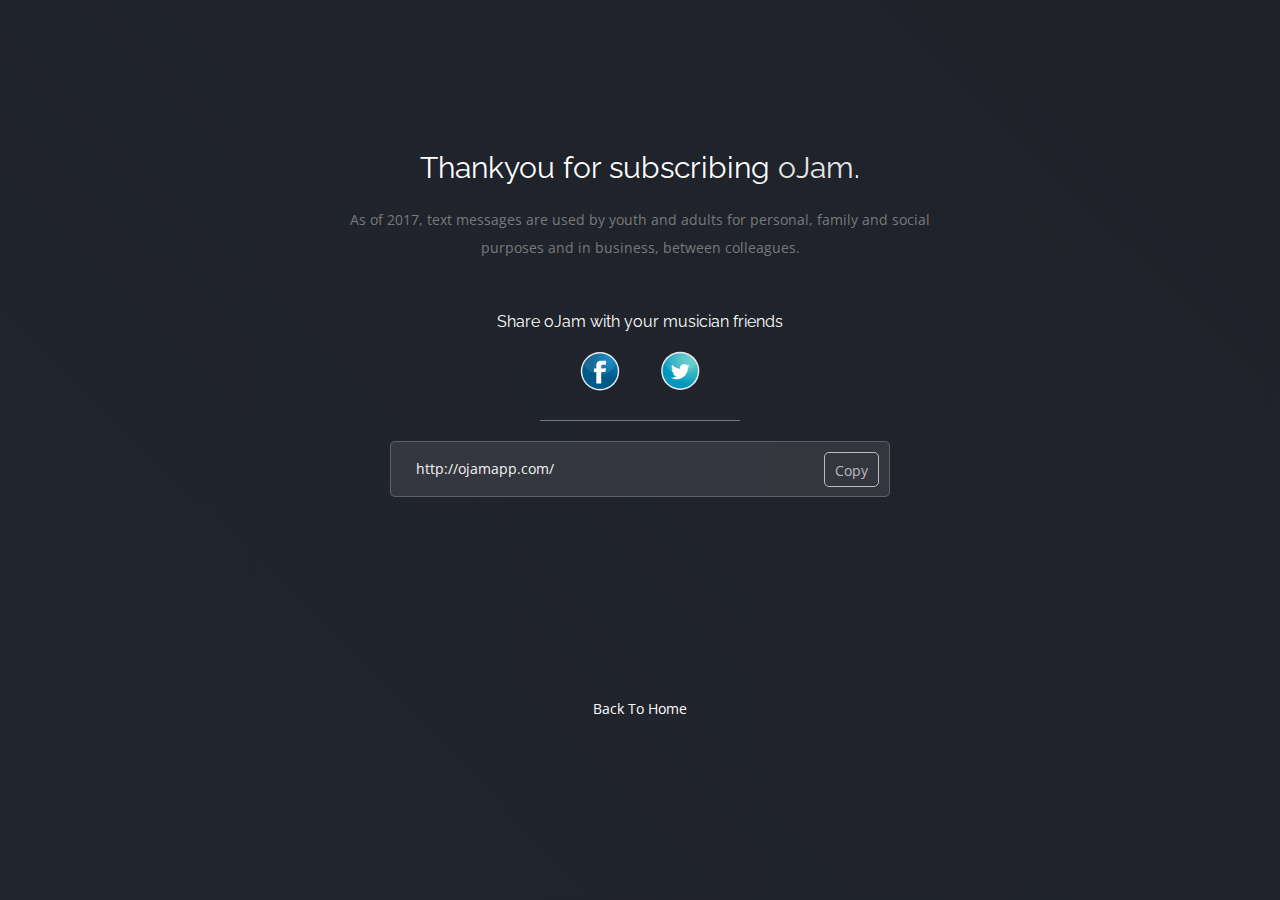
==== share.html @ 920ee9f1 "demo app created" ====
<!DOCTYPE html>
<!--[if IE 7]>    <html class="no-js ie7 oldie" lang="en-US"> <![endif]-->
<!--[if IE 8]>    <html class="no-js ie8 oldie" lang="en-US"> <![endif]-->
<!--[if gt IE 8]><!-->
<html class="no-js" lang="en-US">
<!--<![endif]-->

<head>

    <!-- META DATA -->
    <meta charset="utf-8">
    <meta http-equiv="X-UA-Compatible" content="IE=edge">
    <meta http-equiv="content-type" content="text/html;charset=UTF-8">
    <meta name="viewport" content="width=device-width, initial-scale=1, maximum-scale=1">


    <!-- Title -->
    <title>oJam | Home </title>
    <meta name="keywords" content="ojam, Ojam, oJam, music, music instruments, ojamapp, music apps, Delhi  music, Indian Music, music bands, bands, band ">
    <meta name="description" content="oJam - coming soon on Android and iOS">

    <link rel="icon" href="images/favicon.ico">

    <!-- CSS Global Compulsory -->
    <link rel="stylesheet" href="css/bootstrap.min.css">
    <link rel="stylesheet" href="css/style.css">

    <!-- CSS Implementing Plugins -->
    <link rel="stylesheet" type="text/css" href="css/ionicons.min.css" />
    <link rel="stylesheet" type="text/css" href="css/animate.min.css" />

    <script type="text/javascript" src="js/angular.min.js"></script>

    <!-- Fonts -->
    <link href='http://fonts.googleapis.com/css?family=Open+Sans:300italic,700italic,400,300,700&amp;subset=latin,latin-ext' rel='stylesheet' type='text/css'>
    <link href='http://fonts.googleapis.com/css?family=Raleway:400,300,700,900' rel='stylesheet' type='text/css'>
    <link href="https://fonts.googleapis.com/css?family=Josefin+Sans:400,700" rel="stylesheet">
    <link href="https://fonts.googleapis.com/css?family=Montserrat" rel="stylesheet">
    <link href="https://fonts.googleapis.com/css?family=Comfortaa:700" rel="stylesheet">
    <script src="https://ajax.googleapis.com/ajax/libs/jquery/2.2.4/jquery.min.js"></script>


    <!-- HTML5 shim and Respond.js IE8 support of HTML5 elements and media queries -->
    <!--[if lt IE 9]>
<script src="http://html5shim.googlecode.com/svn/trunk/html5.js"></script>
<script src="http://webnextbd.net/demo/js/respond.min.js"></script>
<![endif]-->

    <!--[if lt IE 11]>
<link rel="stylesheet" type="text/css" href="http://webnextbd.net/demo/css/ie.css">
<![endif]-->
    <script src="js/controller/subscribecrtl.js"></script>

</head>

<body>
    <section id="sharepage">
        <div class="container">
            <div class="content-share">
                <h3>Thankyou for subscribing <a class="back-link" href="http://ojamapp.com/">oJam</a>.</h3>
                <p>As of 2017, text messages are used by youth and adults for personal, family and social purposes and in business, between colleagues.</p>
                <h6>Share oJam with your musician friends</h6>
                <div class="shareBtn">
                    <div class="fb-share-button" data-href="https://ojamapp.com/" data-layout="button" data-size="large" data-mobile-iframe="true">
                        <a class="fb-share fb-xfbml-parse-ignore" href="https://www.facebook.com/sharer/sharer.php?u=https%3A%2F%2Fojamapp.com%2F&amp;src=sdkpreparse">
                            <img src="images/fb.svg" alt="facebook">
                        </a>
                    </div>
                    <div>
                        <a class="tw-share twitter-share-button" href="https://twitter.com/intent/tweet?text=This%20is%20an%20awesome%20app,%20please%20share%20and%20subscribe%20to%20http://ojamapp.com/">
                            <img src="images/tw.svg" alt="Twitter">
                        </a>
                    </div>
                </div>
                <hr>
                <p class="share-link">
                    <script>
                        var copyTextareaBtn = function(event) {
                            var copyTextarea = document.querySelector('.js-copytextarea');
                            copyTextarea.select();
                            try {
                                var successful = document.execCommand('copy');
                                var msg = successful ? 'successful' : 'unsuccessful';
                                console.log('Copying text command was ' + msg);
                                document.getElementById(message).style.opacity = 1;

                            } catch (err) {
                                console.log('Oops, unable to copy');
                            }
                        };
                    </script>
                    <textarea class="js-copytextarea">http://ojamapp.com/</textarea>
                    <button class="js-textareacopybtn" style="vertical-align:top;" onclick="copyTextareaBtn()">Copy</button>
                </p>
                <p id="message">Copied to clipboard !!</p>

            </div>
            <a class="backtoHome" href="http://ojamapp.com/">Back To Home</a>

        </div>

    </section>

    <!-- JS -->
    <script type="text/javascript " src="js/jquery-1.11.3.min.js "></script>
    <script type="text/javascript " src="js/bootstrap.min.js "></script>
    <script type="text/javascript " src="js/jquery.backstretch.min.js "></script>
    <script type="text/javascript " src="js/jquery.countdown.min.js "></script>
    <script type="text/javascript " src="js/jquery.particleground.min.js "></script>
    <script type="text/javascript " src="js/jquery.nicescroll.min.js "></script>
    <script type="text/javascript " src="js/jquery.flexslider-min.js "></script>
    <script type="text/javascript " src="js/jquery.appear.js "></script>
    <script type="text/javascript " src="js/main.js "></script>

</body>
<div id="fb-root"></div>
<script>
    (function(d, s, id) {
        var js, fjs = d.getElementsByTagName(s)[0];
        if (d.getElementById(id)) return;
        js = d.createElement(s);
        js.id = id;
        js.src = "//connect.facebook.net/en_GB/sdk.js#xfbml=1&version=v2.10";
        fjs.parentNode.insertBefore(js, fjs);
    }(document, 'script', 'facebook-jssdk'));
</script>

</html>
---- css/style.css ----
/* ==================== RESET STYLES ==================== */
    
    html,
    body,
    div,
    span,
    applet,
    object,
    iframe,
    h1,
    h2,
    h3,
    h4,
    h5,
    h6,
    p,
    blockquote,
    pre,
    a,
    abbr,
    acronym,
    address,
    big,
    cite,
    code,
    del,
    dfn,
    em,
    img,
    ins,
    kbd,
    q,
    s,
    samp,
    small,
    strike,
    strong,
    sub,
    sup,
    tt,
    var,
    b,
    u,
    i,
    center,
    dl,
    dt,
    dd,
    ol,
    ul,
    li,
    fieldset,
    form,
    label,
    legend,
    table,
    caption,
    tbody,
    tfoot,
    thead,
    tr,
    th,
    td,
    article,
    aside,
    canvas,
    details,
    embed,
    figure,
    figcaption,
    footer,
    header,
    hgroup,
    menu,
    nav,
    output,
    ruby,
    section,
    summary,
    time,
    mark,
    audio,
    video {
        margin: 0;
        padding: 0;
        border: 0;
        font-size: 100%;
        font: inherit;
        vertical-align: baseline;
    }
    /* ==================== BOOTSTRAP FIX FOR WINPHONR 8 AND IE10  ==================== 

@-webkit-viewport {
width: device-width;
}

@-moz-viewport {
width: device-width;
}

@-ms-viewport {
width: device-width;
}

@-o-viewport {
width: device-width;
}

@viewport {
width: device-width;
}
/* ==================== BASIC STYLES ==================== */
    
    body {
        color: #fff;
        background: #ffffff;
        line-height: 1;
        font-size: 10px;
        font-family: 'Open Sans', sans-serif;
        font-style: normal;
        font-weight: normal;
        line-height: 28px;
        -webkit-font-smoothing: antialiased;
        -webkit-text-size-adjust: 100%;
        overflow-x: hidden;
        white-space: normal;
        position: relative;
    }
    
    article,
    aside,
    details,
    figcaption,
    figure,
    footer,
    header,
    hgroup,
    menu,
    nav,
    section {
        display: block;
    }
    
    input,
    select,
    textarea {
        font-size: 14px;
        font-weight: 300;
        font-style: normal;
        font-family: inherit;
    }
    /* ==================== TYPOGRAOHY ==================== */
    
    h1,
    h2,
    h3,
    h4,
    h5,
    h6 {
        font-weight: 400;
        margin-bottom: none;
        line-height: 1.2em;
    }
    
    h1 {
        font-family: 'Raleway', sans-serif;
        font-size: 62px;
        position: relative;
        margin-bottom: 0px;
    }
    
    h2 {
        font-family: 'Raleway', sans-serif;
        font-size: 48px;
        position: relative;
    }
    
    h3 {
        font-family: 'Raleway', sans-serif;
        font-size: 30px;
    }
    
    h4 {
        font-family: 'Raleway', sans-serif;
        font-size: 25px;
    }
    
    h5 {
        font-family: 'Raleway', sans-serif;
        font-size: 20px;
    }
    
    h6 {
        font-family: 'Raleway', sans-serif;
        font-size: 16px;
    }
    
    p.lead {
        font-family: 'Raleway', sans-serif;
        font-size: 21px;
        padding: 0;
        font-weight: 400;
    }
    
    a>* {
        cursor: pointer;
        text-decoration: none;
        -webkit-transition: all .3s ease-in-out;
        -moz-transition: all .3s ease-in-out;
        -ms-transition: all .3s ease-in-out;
        -o-transition: all .3s ease-in-out;
        transition: all .3s ease-in-out;
    }
    
    a:hover,
    a>*:hover,
    a:focus {
        text-decoration: none;
        outline: 0;
    }
    
    a,
    a:hover {
        color: inherit;
    }
    
    ul {
        list-style: none;
    }
    
    em {
        font-style: italic;
    }
    
    strong {
        font-weight: 700;
    }
    
    .center {
        margin-left: auto;
        margin-right: auto;
        display: block;
    }
    
    .color-white {
        color: #fff;
    }
    /* ==================== PRELOADER ==================== */
    
    .loader {
        width: auto;
        background-color: rgba(242, 209, 94, 1);
        position: absolute;
        top: 2px;
        left: 5px;
        right: 5px;
        z-index: 99999;
    }
    
    .loader,
    .loader div {
        height: 3px;
        border-radius: 5px;
    }
    
    .progress {
        position: relative;
        width: 100%;
        height: 100%;
    }
    
    .progress:before {
        content: '';
        position: absolute;
        height: 100%;
        background-color: rgba(242, 209, 94, 1);
        animation: indeterminate_first 1s infinite ease-out;
    }
    
    .progress:after {
        content: '';
        position: absolute;
        height: 100%;
        background-color: rgba(242, 209, 94, .7);
        animation: indeterminate_second 1s infinite ease-in;
    }
    
    @keyframes indeterminate_first {
        0% {
            left: -100%;
            width: 100%;
        }
        100% {
            left: 100%;
            width: 10%;
        }
    }
    
    @keyframes indeterminate_second {
        0% {
            left: -150%;
            width: 100%;
        }
        100% {
            left: 100%;
            width: 10%;
        }
    }
    /* ====================  COVER =====================*/
    
    .bg-cover {
        background: rgba(255, 255, 255, .0);
        border-radius: 4px;
        padding: 0px 20px;
        width: 95%;
        max-width: 620px;
        margin: 100px auto 20px;
    }
    /* ==================== CONTENT  ==================== */
    
    .main {
        padding: 100px 0px;
        padding-bottom: 0px;
    }
    
    .logo-site {
        width: 100%;
        position: relative;
        margin-top: -65px;
    }
    
    .logo-site img {
        display: block;
        width: 130px;
        height: 130px;
        border-radius: 100%;
        border: 5px solid #EFD45A;
        background: #191A32;
        padding: 10px;
        margin: 0px auto;
        position: absolute;
        margin-left: calc(50% - 65px);
        margin-top: -65px;
    }
    
    .logo-site .name-site {
        font-weight: 700;
        letter-spacing: 4px;
        margin-top: 5px !important;
        margin-right: -2px;
        color: #FCFCFC;
        padding-top: 69px;
        font-family: 'Comfortaa', 'cursive';
    }
    
    .title-section {
        text-align: center;
        letter-spacing: 0;
        margin-top: 0px;
        margin-bottom: 0px;
        backface-visibility: hidden;
        -webkit-backface-visibility: hidden;
        -moz-backface-visibility: hidden;
        -ms-backface-visibility: hidden;
        color: #fff;
        font-weight: 800;
        position: relative;
    }
    
    .header-section {
        padding-bottom: 0px;
    }
    /* ====================   ==================== */
    
    .content-slide h6 {
        margin: 40px auto;
        font-size: 14px;
        color: #f4f4f4;
        font-weight: 400;
        line-height: 20px;
        letter-spacing: 1.0px;
        text-shadow: 0px 1px #1e1e1e;
    }
    /* ==================== APP STORES ================*/
    
    .app-links {
        width: 100%;
        padding: 0px auto;
        margin: 0px auto;
        text-align: center;
    }
    
    .stores {
        margin: 0px auto;
        display: flex;
        align-items: center;
        justify-content: center;
    }
    
    .app-links .store {
        float: left;
        align-self: center;
        font-size: 15px;
    }
    
    .store {
        border: 1.5px solid #EFD45A;
        padding: 7px 30px;
        text-align: center;
        width: 120px;
        margin: 5px 5px;
        border-radius: 5px;
    }
    
    .store:hover,
    .store:focus {
        background: rgba(24, 24, 49, 0.49);
    }
    
    .store>a {
        width: 120px;
    }
    
    .clear {
        clear: both;
    }
    /* ==================== FORMS ==================== */
    
    input,
    textarea,
    select {
        outline: none;
        background: transparent;
        -webkit-appearance: none;
        color: #f4f4f4;
        padding: 11px 15px;
        margin: 0px;
        font-weight: 400;
        line-height: 1.42857143;
        -webkit-box-shadow: none;
        -moz-box-shadow: none;
        box-shadow: none;
        height: auto;
        margin-bottom: 20px;
        -webkit-box-sizing: border-box;
        -moz-box-sizing: border-box;
        box-sizing: border-box;
        -webkit-transition: background-color .3s ease, border .3s ease, color .3s ease;
        -moz-transition: background-color .3s ease, border .3s ease, color .3s ease;
        -ms-transition: background-color .3s ease, border .3s ease, color .3s ease;
        -o-transition: background-color .3s ease, border .3s ease, color .3s ease;
        transition: background-color .3s ease, border .3s ease, color .3s ease;
    }
    
    input:hover {
        color: #f4f4f4;
    }
    
    input:focus {
        color: #f4f4f4;
    }
    
    input[type="submit"],
    button {
        width: auto;
        font-style: normal;
        background: #fff;
        color: #f4f4f4;
        cursor: pointer;
        border: 1px solid #fff;
        padding: 11px 20px;
    }
    
    input[type="submit"]:hover,
    button:hover {
        color: #333;
    }
    
    select,
    option {
        cursor: pointer;
    }
    
    input::-webkit-input-placeholder {
        color: #f4f4f4;
    }
    
    input:-moz-placeholder {
        color: #f4f4f4;
    }
    
    input.placeholder {
        color: #f4f4f4;
    }
    
    input[placeholder] {
        text-overflow: ellipsis;
    }
    
     ::-moz-placeholder {
        text-overflow: ellipsis;
    }
    /* firefox 19+ */
    
    input:-moz-placeholder {
        text-overflow: ellipsis;
    }
    
    .form {
        position: relative;
        overflow: hidden;
    }
    
    .container-form {
        padding-top: 10px;
        position: relative;
        overflow: hidden;
        padding-bottom: 10px;
    }
    
    .subs-head {
        font-size: 13px;
        text-transform: uppercase;
        margin-top: 15px;
        margin-bottom: -10px;
    }
    
    .message-success {
        padding-top: 10px;
        color: #16ba65;
        font-weight: 300;
        border-top-color: #16ba65;
        border-bottom-left-radius: 4px;
        background: rgba(55, 229, 139, .2);
    }
    
    .message-error {
        padding-top: 5px;
        color: #f24b4b;
        font-weight: 300;
        border-top-color: #f24b4b;
        border-bottom-left-radius: 4px;
        background: rgba(242, 75, 75, 0.16);
    }
    
    #message-success,
    #message-error {
        max-width: 500px;
        margin: -15px;
        border-bottom: 5px solid;
        text-align: center;
        display: none;
        height: auto;
        vertical-align: middle;
        padding: 40px 10px;
        font-size: 25px;
    }
    
    .subscription-form {
        display: table;
        margin: 0 auto;
    }
    
    .subscription-form .form-group {
        margin-bottom: 0px;
    }
    
    .subscription-form .form-group label {
        color: #f9f9f9;
        float: left;
        margin-bottom: -15px;
        opacity: 0;
        transition: .2s bottom, .2s opacity;
        -webkit-transition: .2s bottom, .2s opacity;
        -moz-transition: .2s bottom, .2s opacity;
        -o-transition: .2s bottom, .2s opacity;
        z-index: 10000000000;
    }
    
    .subscription-form input {
        display: inline-block;
        border: none;
        border-bottom: 2px solid #f9f9f9;
        opacity: 4;
        text-transform: lowercase !important;
        background: transparent;
        color: #f4f4f4;
        width: 100%;
        max-width: 300px;
        font-style: none;
        align-self: center;
        margin-bottom: 0px;
    }
    
    .subscription-form ::-webkit-input-placeholder {
        opacity: .8;
        text-transform: capitalize;
    }
    
    .subscription-form ::-moz-placeholder {
        opacity: .8;
        text-transform: capitalize;
    }
    
    .subscription-form :-ms-input-placeholder {
        opacity: .8;
        text-transform: capitalize;
    }
    
    .subscription-form :-moz-input-placeholder {
        opacity: .65;
        text-transform: capitalize;
    }
    
    .subscription-form input[type="email"] {
        min-width: 270px;
    }
    
    .subscription-form button {
        background-color: #191933;
        opacity: 1;
        color: #f4f4f4;
        border: 2px solid #191933;
    }
    
    .subscription-form button:hover,
    .subscription-form button:focus {
        background-color: #191933;
        opacity: 1;
        color: #fff;
        border: 2px solid #191933;
    }
    
    #signup {
        margin-bottom: 20px;
    }
    
    .subscription-form button {
        margin: 15px auto 0px;
    }
    
    button[type="submit"]:disabled {
        cursor: not-allowed;
    }
    
    .top-margin {
        margin-top: 0 !important;
    }
    
    .bottom-margin {
        margin-bottom: 0 !important;
    }
    /* ====================  MODALS ==================== */
    
    #messageModal {
        vertical-align: middle;
        position: absolute;
        top: 0;
        left: 0;
        right: 0;
        bottom: 0;
        background: rgba(255, 255, 255, 0);
        overflow-y: hidden;
    }
    
    .cp {
        padding-top: 120px;
        margin: 0px auto;
    }
    
    .modal-dialog {
        height: auto;
        max-width: 400px;
        width: 95%;
        margin: auto auto;
        text-align: center;
        align-self: center;
        color: #333;
        vertical-align: middle;
        overflow: hidden;
    }
    
    .modal-header {
        background: rgba(11, 11, 11, 0.05);
    }
    
    .modal-content {
        background-color: rgb(255, 255, 255);
    }
    
    .loaderElement {
        height: 100px;
        line-height: 100px;
        display: none;
    }
    
    .loaderElement img {
        width: 100px;
        height: auto;
        margin: 0px auto;
    }
    /* ====================  FOOTER ==================== */
    
    .copy-right {
        background: transparent;
        bottom: 0;
        right: 0;
        left: 0;
        margin: 0 auto;
        z-index: 10000;
        width: 100%;
        backface-visibility: hidden;
        -webkit-backface-visibility: hidden;
        transform: translateZ(0);
        -webkit-transform: translateZ(0);
        -webkit-transition: position .5s ease;
        -moz-transition: position .5s ease;
        -ms-transition: position .5s ease;
        -o-transition: position .5s ease;
        transition: position .5s ease;
    }
    
    .copy-right a:hover {
        color: #FFE05A;
    }
    /* ==================== BUTTONS ==================== */
    
    .btn:focus,
    .btn:active:focus,
    .btn.active:focus,
    .default-button:focus,
    .sm-button:focus,
    .border-button:focus,
    .border-sm-button:focus {
        outline: none;
        outline-offset: 0px;
        text-decoration: none;
    }
    
    .btn:disabled {
        cursor: not-allowed;
    }
    
    .default-button {
        display: inline-block !important;
        background: #fff;
        -webkit-border-radius: 27px;
        -moz-border-radius: 27px;
        border-radius: 27px;
        padding: 9px 50px;
        color: #333;
        line-height: 22px;
        font-size: 16px;
        outline: none;
        outline-offset: 0px;
        font-weight: 400;
        margin-top: 5px;
        margin-bottom: 5px;
        -webkit-transition: all .3s ease-in-out;
        -moz-transition: all .3s ease-in-out;
        -ms-transition: all .3s ease-in-out;
        -o-transition: all .3s ease-in-out;
        transition: all .3s ease-in-out;
    }
    
    .default-button:hover,
    .default-button:focus {
        color: #333;
        opacity: 0.8;
    }
    
    .default-button i,
    .default-button:hover i,
    .default-button:focus i {
        color: #333;
    }
    
    .border-button {
        display: inline-block !important;
        background: transparent;
        -webkit-border-radius: 5px;
        -moz-border-radius: 5px;
        border-radius: 5px;
        padding: 9px 22px;
        color: #fff;
        line-height: 22px;
        font-size: 16px;
        outline: none;
        outline-offset: 0px;
        font-weight: 400;
        margin-top: 5px;
        margin-bottom: 5px;
        border: 2px solid #fff;
        -webkit-transition: all .3s ease-in-out;
        -moz-transition: all .3s ease-in-out;
        -ms-transition: all .3s ease-in-out;
        -o-transition: all .3s ease-in-out;
        transition: all .3s ease-in-out;
    }
    
    .border-button:hover,
    .border-button:focus {
        background: #fff;
        color: #333;
        opacity: 0.8;
    }
    
    .border-button i,
    .border-button:hover i,
    .border-button:focus i {
        color: #333;
    }
    /* Transparent */
    
    .bt-transparent {
        background: transparent;
        color: #fff;
    }
    
    .bt-transparent:hover,
    .bt-transparent:focus {
        color: #fff;
        opacity: 0.8;
    }
    
    .bt-transparent i,
    .bt-transparent:hover i,
    .bt-transparent:focus i {
        color: #fff;
    }
    /* ==================== OVERLAY STYLES ==================== */
    
    .section-overlay {
        position: fixed;
        width: 100%;
        height: 100%;
        top: 0;
        bottom: 0;
        left: 0;
        right: 0;
        background-image: url('image/image-bgq.jpg');
        -webkit-transition: all .3s ease-in-out;
        -moz-transition: all .3s ease-in-out;
        -ms-transition: all .3s ease-in-out;
        -o-transition: all .3s ease-in-out;
        transition: all .3s ease-in-out;
        background: linear-gradient(45deg, rgba(46, 47, 54, 0.9), rgba(20, 19, 20, 0.36), rgba(46, 47, 54, 0.9));
    }
    /* ==================== SHORTCODES STYLES ==================== */
    
    .line-separate {
        display: block;
        margin-bottom: 10px;
        width: 90px;
        height: 10px;
        position: relative;
    }
    
    .line-separate span {
        display: block;
        position: relative;
        width: 10px;
        height: 10px;
        margin: 0 auto;
        border-radius: 50%;
    }
    
    .line-separate:before {
        content: '';
        display: block;
        position: relative;
        top: 4px;
        width: 41px;
        height: 2px;
        margin: 0 !important;
        float: left;
    }
    
    .line-separate:after {
        content: '';
        display: block;
        position: relative;
        top: -6px;
        width: 41px;
        height: 2px;
        margin: 0 !important;
        float: right;
    }
    
    .line-white:before,
    .line-white:after {
        background: #f9f9f9;
    }
    
    .line-white span {
        box-shadow: inset 0px 0px 0px 2px #f9f9f9;
    }
    
    .line-center,
    .line-center:before,
    .line-center:after {
        margin-left: auto;
        margin-right: auto;
    }
    
    .line-center span:before,
    .line-center span:after {
        width: 90px;
    }
    /* ==================== MS IE STYLES ==================== */
    
    .ie-10 .logo-site,
    .ie-11 .logo-site {
        padding-top: 10px;
        display: block;
    }
    
    @media(min-width:769px) {
        .ie-10 .header-site,
        .ie-11 .header-site {
            display: block !important;
        }
        .ie-10 .default-button,
        .ie-11 .default-button,
        .ie-10 .border-button,
        .ie-11 .border-button,
        {
            display: inline-block !important;
        }
    }
    /* ==================== MOBILE STYLES ==================== */
    
    body.mobile {
        -webkit-text-size-adjust: none;
    }
    
    body.mobile .animated {
        display: block;
        visibility: visible;
    }
    
    .windowsphone .logo-site,
    .windowsphone .logo-site img {
        display: block !important;
        visibility: visible !important;
    }
    /* ====================  RESPONSIVE STYLES ==================== */
    
    @media(min-width:1300px) {
        .main-site .container {
            width: 1170px;
        }
    }
    
    @media(max-width:991px) {
        .main-site .page-container {
            vertical-align: middle;
        }
        .main-site .fullscreen {
            display: block;
            height: auto;
            padding: 200px 80px;
        }
        h1 {
            font-size: 50px;
        }
        h2 {
            font-size: 44px;
        }
        h3 {
            font-size: 22px;
        }
        .big-video {
            padding: 30px;
        }
        .big-maps {
            padding: 100px;
        }
        .big-maps ul {
            padding-left: 120px;
        }
        #clock-countdown .counter-box {
            width: auto;
            padding: 7px 8px;
        }
        .socials-icons {
            position: relative;
            display: block;
            margin: 0;
            width: auto;
            height: auto;
            top: auto;
            bottom: auto;
            right: auto;
            z-index: 10;
        }
        .socials-icons ul {
            margin: 0 auto;
            text-align: center;
            display: table;
            vertical-align: middle;
            overflow: hidden;
        }
        .socials-icons li {
            margin: 0;
            display: block;
            float: left;
            width: 80px;
        }
        .socials-icons li a {
            display: block;
        }
        .socials-icons li a i {
            color: #fff;
            line-height: 40px;
            font-size: 21px;
            width: 50px;
            height: 50px;
        }
        .socials-icons li a {
            display: block;
        }
        .text-primary {
            margin-left: 300px;
        }
    }
    
    @media(max-width:768px) {
        .section {
            text-align: center !important;
        }
        .header-section,
        .tour-header {
            padding-bottom: 40px;
        }
        .fullscreen .section-container {
            display: block;
        }
        .main-site .section-container {
            display: block;
            height: auto;
        }
        .main-site .container-table {
            display: block;
        }
        .subscription-form input,
        .subscription-form button {
            float: none;
        }
        .subscription-form button {
            margin-top: 10px;
        }
        .line-separate,
        .line-separate span:before,
        .line-separate span:after {
            margin: 0 auto;
        }
        .line-separate span:before,
        .line-separate span:after {
            width: 90px !important;
        }
        .counter-container {
            max-width: 100%;
            width: auto;
            margin: 0 auto;
            border-left: 0;
            border-right: 0;
            padding: 0px;
        }
        #clock-countdown .counter-box {
            width: 25%;
            float: left;
            border: none;
        }
        .socials-icons {
            position: relative;
            display: block;
            margin: 0;
            width: auto;
            height: auto;
            top: auto;
            bottom: auto;
            right: auto;
            z-index: 10;
        }
        .socials-icons ul {
            margin: 0 auto;
            text-align: center;
            display: table;
            vertical-align: middle;
            overflow: hidden;
        }
        .socials-icons li {
            margin: 0;
            width: 50px;
            display: block;
            float: left;
            height: 80px;
            line-height: 80px;
        }
        .socials-icons li a {
            display: block;
        }
        .socials-icons li a i {
            color: #fff;
            line-height: 40px;
            font-size: 21px;
            width: 50px;
            height: 50px;
        }
        @media (max-width:640px) {
            .subscription-form input[type="email"] {
                min-width: 200px;
            }
            .subscription-form button {
                min-width: auto;
            }
            .copyright {
                line-height: 40px;
            }
            .main-site.fullscreen {
                padding-left: 15px;
                padding-right: 15px;
            }
            .main {
                padding-top: 120px;
            }
            .socials-icons ul {
                margin: 0 auto;
                text-align: center;
                display: table;
                vertical-align: middle;
                overflow: hidden;
            }
            .socials-icons li {
                margin: 0px 10px;
                float: left;
                width: 40px;
            }
            .socials-icons li a i:hover {
                font-size: 30px;
            }
            .text-primary {
                margin-left: 20px;
            }
        }
        ;
        @media (max-width:500px) {
            #clock-countdown .number {
                font-size: 40px;
                padding-bottom: 0px;
                text-align: center;
            }
            #clock-countdown span {
                display: block;
                font-size: 8px;
                letter-spacing: 2px;
                font-weight: 100;
                padding-top: 7px;
                position: relative;
                overflow: visible;
            }
            #clock-countdown span:before {
                position: absolute;
                content: '';
                display: block;
                width: 30px;
                height: 1px;
                background: #fff;
                margin-left: auto;
                margin-right: auto;
                left: 0;
                right: 0;
                top: 0px;
            }
        }
    }
    /* =============================================
                Share page
==============================================*/
    
    #sharepage {
        width: 100%;
        text-align: center;
        display: flex;
        align-content: center;
        background: linear-gradient(45deg, #21252E, #1F2229);
        font-size: 14px;
        position: relative;
        bottom: 0px;
        height: 100%;
        position: fixed;
    }
    
    .content-share {
        margin: 150px auto;
        max-width: 600px;
    }
    
    .content-share p {
        color: #797A7A;
        margin: 20px auto;
    }
    
    .back-link {
        color: #E6E6E6;
    }
    
    .back-link:hover {
        color: #B6B6F3;
    }
    
    .content-share h6 {
        margin-top: 50px;
        margin-bottom: 20px;
    }
    
    .shareBtn {
        display: flex;
        justify-content: center;
    }
    
    .shareBtn div {
        float: left;
        margin: 0px 20px;
    }
    
    .shareBtn>div>a img {
        width: 40px;
        height: auto;
    }
    
    .content-share hr {
        width: 200px;
        border-top-color: #797A7A;
    }
    
    .share-link {
        margin: 20px auto;
        max-width: 500px;
        background: rgba(255, 255, 255, 0.09);
        height: 56px;
        line-height: 56px;
        padding: 10px;
        border-radius: 5px;
        text-align: left;
        border: 1px solid rgba(255, 255, 255, 0.21);
        overflow: hidden;
    }
    
    .share-link textarea {
        border: 0px;
        resize: none;
        width: 80%;
        padding-top: 7px;
        padding-block-end: 0px;
    }
    
    .share-link button {
        position: relative;
        float: right;
        background: transparent;
        overflow: hidden;
        padding: 0px 10px 0px;
        text-align: center;
        right: 0;
        border: 1px solid rgba(244, 244, 244, 0.7);
        color: rgba(244, 244, 244, 0.7);
        left: auto;
        bottom: auto;
        top: 0;
        width: auto;
        height: 35px;
        line-height: 35px;
        border-radius: 5px;
    }
    
    .share-link button:hover,
    .share-link button:focus {
        outline: 0;
        box-shadow: none;
        color: rgba(244, 244, 244, 0.9);
        border-color: rgba(244, 244, 244, 0.9);
    }
    
    #message {
        opacity: 0;
        transition-duration: 1s;
        margin-top: 0px;
    }
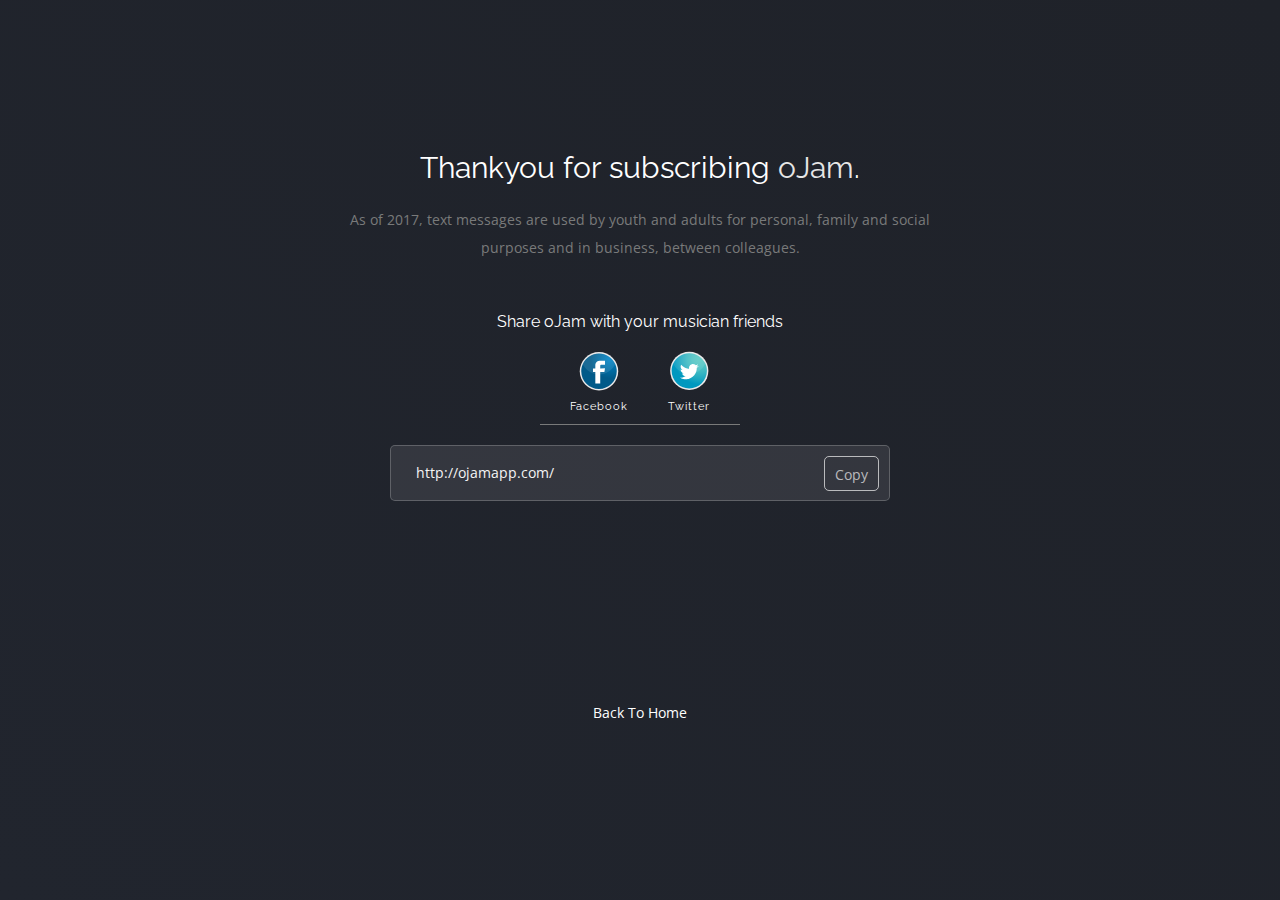
==== commit aa9694ce: "Updated" ====
--- a/share.html
+++ b/share.html
@@ -61,14 +61,16 @@
                 <p>As of 2017, text messages are used by youth and adults for personal, family and social purposes and in business, between colleagues.</p>
                 <h6>Share oJam with your musician friends</h6>
                 <div class="shareBtn">
-                    <div class="fb-share-button" data-href="https://ojamapp.com/" data-layout="button" data-size="large" data-mobile-iframe="true">
+                    <div class="fb-share-button share" data-href="https://ojamapp.com/" data-layout="button" data-size="large" data-mobile-iframe="true">
                         <a class="fb-share fb-xfbml-parse-ignore" href="https://www.facebook.com/sharer/sharer.php?u=https%3A%2F%2Fojamapp.com%2F&amp;src=sdkpreparse">
                             <img src="images/fb.svg" alt="facebook">
+                            <h6>Facebook</h6>
                         </a>
                     </div>
                     <div>
-                        <a class="tw-share twitter-share-button" href="https://twitter.com/intent/tweet?text=This%20is%20an%20awesome%20app,%20please%20share%20and%20subscribe%20to%20http://ojamapp.com/">
+                        <a class="tw-share twitter-share-button share" href="https://twitter.com/intent/tweet?text=This%20is%20an%20awesome%20app,%20please%20share%20and%20subscribe%20to%20http://ojamapp.com/">
                             <img src="images/tw.svg" alt="Twitter">
+                            <h6>Twitter</h6>
                         </a>
                     </div>
                 </div>
--- a/css/style.css
+++ b/css/style.css
@@ -224,6 +224,10 @@
         color: inherit;
     }
     
+    a:focus {
+        color: inherit;
+    }
+    
     ul {
         list-style: none;
     }
@@ -313,13 +317,17 @@
         border-radius: 4px;
         padding: 0px 20px;
         width: 95%;
-        max-width: 620px;
+        max-width: 700px;
         margin: 100px auto 20px;
+        background-image: url("../images/abstruct.png"), .4;
+        background-repeat: no-repeat;
+        background-size: contain;
+        background-position: center;
     }
     /* ==================== CONTENT  ==================== */
     
     .main {
-        padding: 100px 0px;
+        padding: 70px 0px;
         padding-bottom: 0px;
     }
     
@@ -370,16 +378,14 @@
     .header-section {
         padding-bottom: 0px;
     }
-    /* ====================   ==================== */
-    
-    .content-slide h6 {
-        margin: 40px auto;
-        font-size: 14px;
-        color: #f4f4f4;
-        font-weight: 400;
-        line-height: 20px;
-        letter-spacing: 1.0px;
-        text-shadow: 0px 1px #1e1e1e;
+    /* ====================  content-slide ==================== */
+    
+    .content-slide .head {
+        margin: 40px auto 0px;
+        text-transform: uppercase;
+        color: #fefefe;
+        letter-spacing: 1.5px;
+        font-weight: 500;
     }
     /* ==================== APP STORES ================*/
     
@@ -403,18 +409,25 @@
         font-size: 15px;
     }
     
+    .store img {
+        width: 100%;
+        height: auto;
+    }
+    
     .store {
         border: 1.5px solid #EFD45A;
-        padding: 7px 30px;
+        padding: 7px 7px 0px;
         text-align: center;
         width: 120px;
         margin: 5px 5px;
         border-radius: 5px;
+        background: #f4f4f4;
     }
     
     .store:hover,
     .store:focus {
-        background: rgba(24, 24, 49, 0.49);
+        background: #f4f4f4;
+        border: 1.5px solid #FFFFFF;
     }
     
     .store>a {
@@ -519,10 +532,11 @@
     }
     
     .subs-head {
-        font-size: 13px;
+        font-size: 12px;
         text-transform: uppercase;
-        margin-top: 15px;
-        margin-bottom: -10px;
+        margin-top: 40px;
+        margin-bottom: 5px;
+        letter-spacing: 1px;
     }
     
     .message-success {
@@ -608,7 +622,7 @@
     }
     
     .subscription-form :-moz-input-placeholder {
-        opacity: .65;
+        opacity: .8;
         text-transform: capitalize;
     }
     
@@ -620,7 +634,7 @@
         background-color: #191933;
         opacity: 1;
         color: #f4f4f4;
-        border: 2px solid #191933;
+        border: 2px solid #EFD45A;
     }
     
     .subscription-form button:hover,
@@ -628,7 +642,7 @@
         background-color: #191933;
         opacity: 1;
         color: #fff;
-        border: 2px solid #191933;
+        border: 2px solid #EFD45A;
     }
     
     #signup {
@@ -640,7 +654,7 @@
     }
     
     button[type="submit"]:disabled {
-        cursor: not-allowed;
+        opacity: .2;
     }
     
     .top-margin {
@@ -1230,9 +1244,16 @@
         height: auto;
     }
     
+    .share h6 {
+        margin: 0px auto;
+        font-size: 80%;
+        letter-spacing: 1px;
+    }
+    
     .content-share hr {
         width: 200px;
         border-top-color: #797A7A;
+        margin-top: 10px;
     }
     
     .share-link {
